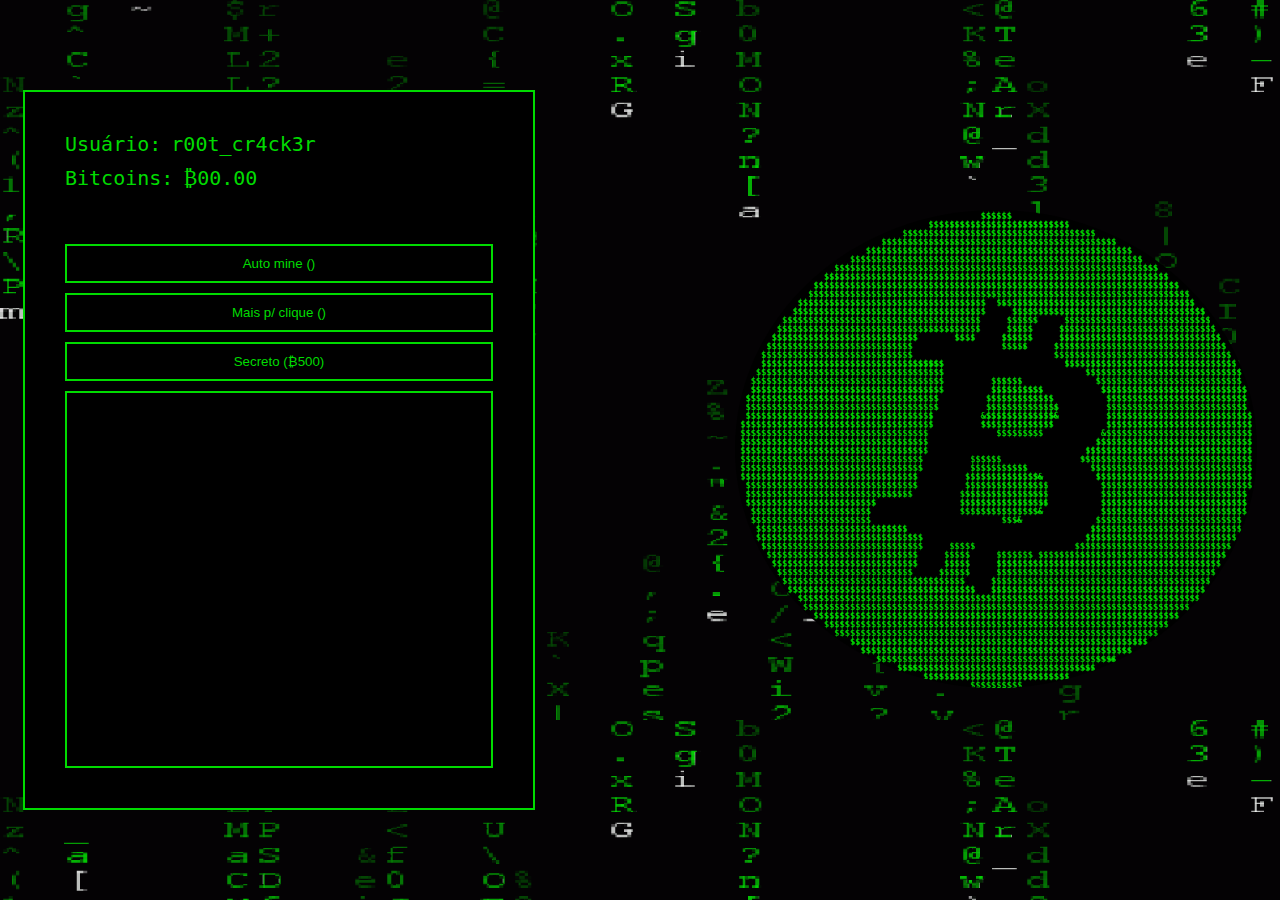
==== game.html @ 715cad9e "Atualizar o" ====
<!DOCTYPE html>
<html lang="en">
<head>
    <meta charset="UTF-8">
    <meta name="viewport" content="width=device-width, initial-scale=1.0">
    <title>BitClicker</title>
    <link rel="stylesheet" href="style.css">
</head>
<body>
    <section id="console">
        <div class="console-line"><p class="info">Usuário: </p><p class="info-text">r00t_cr4ck3r</p></div>
        <div class="console-line"><p class="info">Bitcoins: </p><p class="info-text" id="bitcoin-counter">₿00.00</p></div>
        <div class="console-line"><p class="info"></p><p class="info-text"></p></div>
        <br>
        <button class="btn-buy" id="automine">Auto mine (<span id="autoclickprice"></span>)</button>
        <button class="btn-buy" id="clickplus">Mais p/ clique (<span id="perclickprice"></span>)</button>
        <button class="btn-buy" id="secret">Secreto (₿500)</button>
        <div id="console-log">
            <!--messages-->
        </div>
    </section>

    <div id="cinnamoroll">
    </div>

    <section id="clicker">
        <button id="bitcoin" onclick="onClick()"><img id="bitcoin-icon" src="img/bitcoin_icon.png" alt=""></button>
    </section>
    
    <script src="https://code.jquery.com/jquery-3.7.1.js" integrity="sha256-eKhayi8LEQwp4NKxN+CfCh+3qOVUtJn3QNZ0TciWLP4=" crossorigin="anonymous"></script>
    <script src="script.js"></script>
</body>
</html>
---- style.css ----
* {
    padding: 0;
    margin: 0;
    box-sizing: border-box;
}

:root {
    --green: rgb(0, 219, 0);
}

body {
    background-color: black;
    background-image: url(/img/matrix_bg);
    background-size: contain;
    color: rgb(0, 219, 0);
    font-family: monospace;
    font-size: 20px;
    display: flex;
    justify-content: center;
    align-items: center;
    gap: 100px;
    overflow: hidden;
}

#clicker {
    height: 100vh;
    display: flex;
    justify-content: center;
    align-items: center;
}
#bitcoin {
    background-color: transparent;
    border: none;
    cursor: pointer;
    animation: rotate 7s infinite linear;
}
#bitcoin-icon {
    background-color: black;
    border-radius: 50%;
}
#bitcoin:active img {
    transform: scale(0.9);

}

/*CONSOLE*/
.console-line{
    display: flex;
    gap: 10px;
    width: 100%;
}
#console-log .console-line {
    font-size: 13px;
}
#console {
    width: 40vw;
    height: 80vh;
    border: 2px solid var(--green);
    padding: 40px;
    display: flex;
    flex-direction: column;
    gap: 10px;
    background-color: black;
}

#console-log {
    width: 100%;
    height: 100%;
    border: 2px solid var(--green);
    display: flex;
    flex-direction: column;
    gap: 10px;
    padding: 10px;
    overflow-y: scroll;
    overflow-x: hidden;
}

@keyframes rotate {
    100% {
        transform: rotateZ(360deg);
    }
}

.btn-buy {
    border: none;
    background-color: transparent;
    padding: 10px;
    border: 2px solid var(--green);
    color: var(--green);
    cursor: pointer;
}
.btn-buy:hover {
    transform: scale(1.1);
}
.btn-buy:active {
    transform: scale(0.9);
}


::-webkit-scrollbar-thumb {
    background-color: var(--green);
    border-radius: 50px;
}

::-webkit-scrollbar-track {
    background-color: black;
}
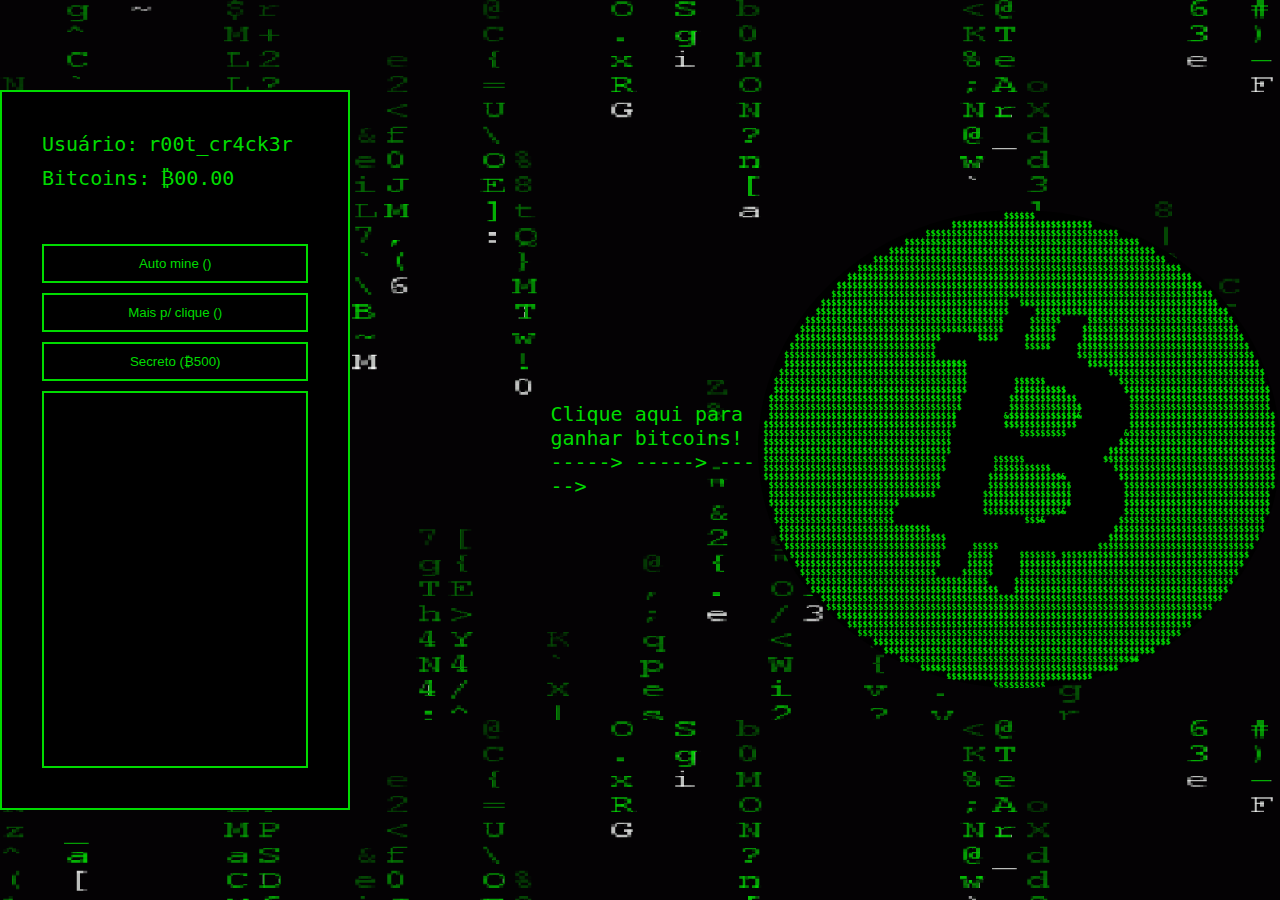
==== commit e0e989df: "Atualizar o game.html" ====
--- a/game.html
+++ b/game.html
@@ -1,16 +1,27 @@
 <!DOCTYPE html>
 <html lang="en">
+
 <head>
     <meta charset="UTF-8">
     <meta name="viewport" content="width=device-width, initial-scale=1.0">
     <title>BitClicker</title>
     <link rel="stylesheet" href="style.css">
 </head>
+
 <body>
     <section id="console">
-        <div class="console-line"><p class="info">Usuário: </p><p class="info-text">r00t_cr4ck3r</p></div>
-        <div class="console-line"><p class="info">Bitcoins: </p><p class="info-text" id="bitcoin-counter">₿00.00</p></div>
-        <div class="console-line"><p class="info"></p><p class="info-text"></p></div>
+        <div class="console-line">
+            <p class="info">Usuário: </p>
+            <p class="info-text">r00t_cr4ck3r</p>
+        </div>
+        <div class="console-line">
+            <p class="info">Bitcoins: </p>
+            <p class="info-text" id="bitcoin-counter">₿00.00</p>
+        </div>
+        <div class="console-line">
+            <p class="info"></p>
+            <p class="info-text"></p>
+        </div>
         <br>
         <button class="btn-buy" id="automine">Auto mine (<span id="autoclickprice"></span>)</button>
         <button class="btn-buy" id="clickplus">Mais p/ clique (<span id="perclickprice"></span>)</button>
@@ -24,10 +35,19 @@
     </div>
 
     <section id="clicker">
+        <div id="click-here">
+            <span>Clique aqui para</span>
+            <span>ganhar bitcoins!</span>
+            <span class="arrow">-----></span>
+            <span class="arrow">-----></span>
+            <span class="arrow">-----></span>
+        </div>
         <button id="bitcoin" onclick="onClick()"><img id="bitcoin-icon" src="img/bitcoin_icon.png" alt=""></button>
     </section>
-    
-    <script src="https://code.jquery.com/jquery-3.7.1.js" integrity="sha256-eKhayi8LEQwp4NKxN+CfCh+3qOVUtJn3QNZ0TciWLP4=" crossorigin="anonymous"></script>
+
+    <script src="https://code.jquery.com/jquery-3.7.1.js"
+        integrity="sha256-eKhayi8LEQwp4NKxN+CfCh+3qOVUtJn3QNZ0TciWLP4=" crossorigin="anonymous"></script>
     <script src="script.js"></script>
 </body>
-</html>+
+</html>
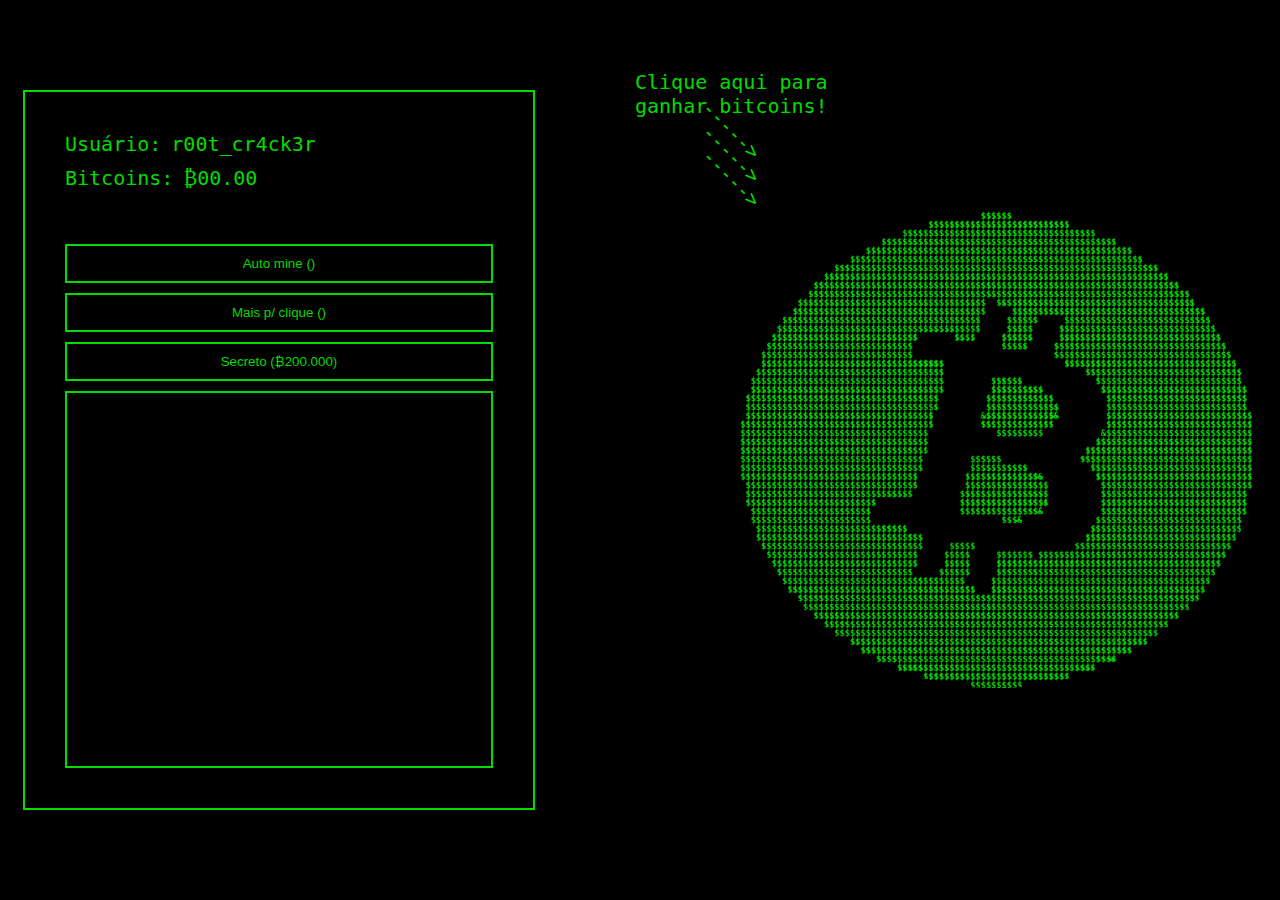
==== commit ade14c7f: "Atualizar o game.html" ====
--- a/game.html
+++ b/game.html
@@ -25,7 +25,7 @@
         <br>
         <button class="btn-buy" id="automine">Auto mine (<span id="autoclickprice"></span>)</button>
         <button class="btn-buy" id="clickplus">Mais p/ clique (<span id="perclickprice"></span>)</button>
-        <button class="btn-buy" id="secret">Secreto (₿500)</button>
+        <button class="btn-buy" id="secret">Secreto (₿200.000)</button>
         <div id="console-log">
             <!--messages-->
         </div>
--- a/style.css
+++ b/style.css
@@ -10,7 +10,6 @@
 
 body {
     background-color: black;
-    background-image: url(/img/matrix_bg);
     background-size: contain;
     color: rgb(0, 219, 0);
     font-family: monospace;
@@ -27,6 +26,22 @@
     display: flex;
     justify-content: center;
     align-items: center;
+    position: relative;
+}
+#click-here {
+    display: flex;
+    justify-content: center;
+    align-items: center;
+    flex-direction: column;
+    position: absolute;
+    top: 70px;
+    left: -100px;
+    font-size: 20px;
+}
+.arrow {
+    transform: rotateZ(45deg);
+   
+
 }
 #bitcoin {
     background-color: transparent;
@@ -34,6 +49,7 @@
     cursor: pointer;
     animation: rotate 7s infinite linear;
 }
+
 #bitcoin-icon {
     background-color: black;
     border-radius: 50%;
@@ -104,4 +120,4 @@
 
 ::-webkit-scrollbar-track {
     background-color: black;
-}
+}